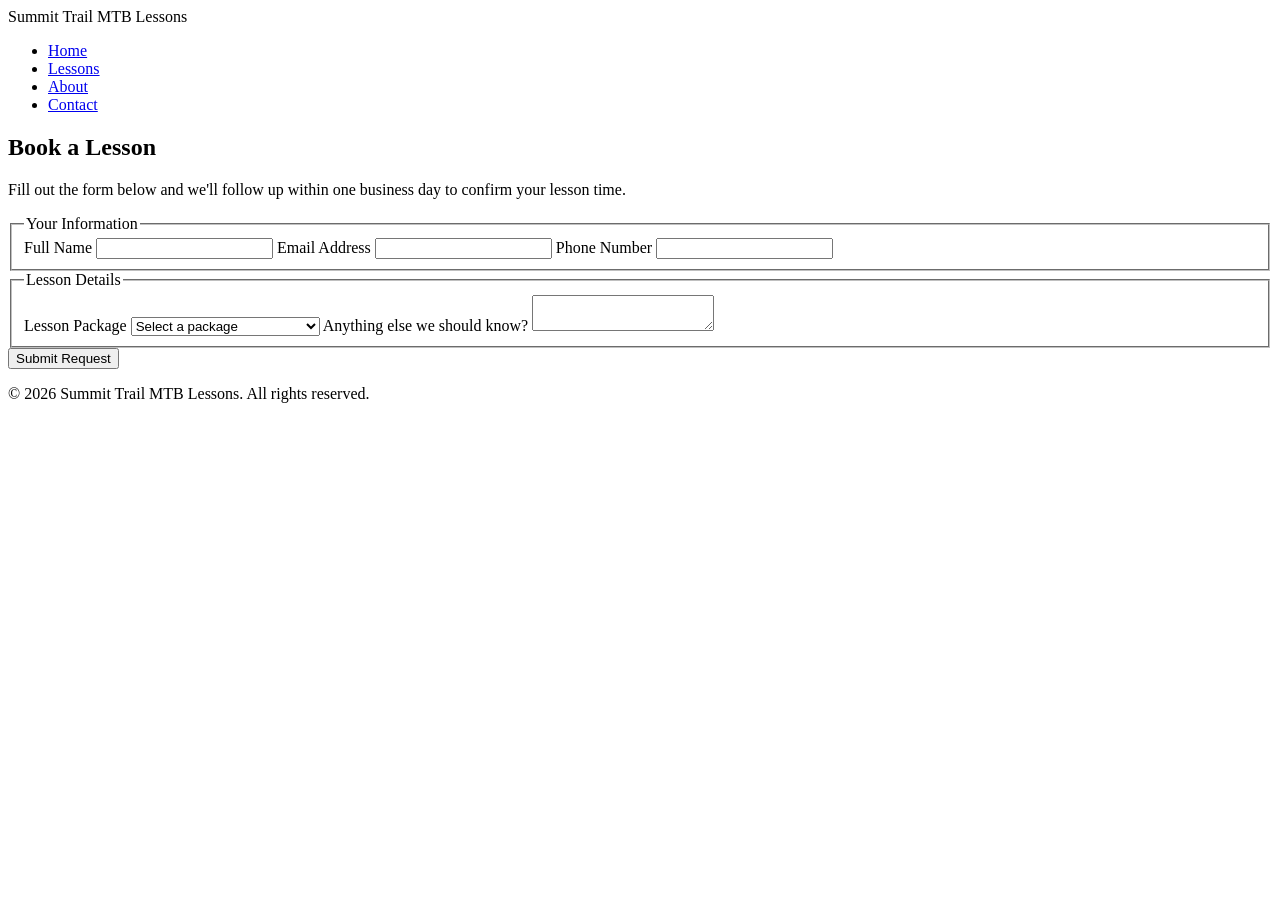
==== contact.html @ 6b5f16a5 "Add files via upload" ====
<!DOCTYPE html>
<html lang="en">
<head>
  <meta charset="UTF-8">
  <meta name="viewport" content="width=device-width, initial-scale=1.0">
  <title>Summit Trail MTB Lessons | Contact</title>
  <link rel="preconnect" href="https://fonts.googleapis.com">
  <link href="https://fonts.googleapis.com/css2?family=Oswald:wght@500;700&family=Open+Sans:wght@400;600&display=swap" rel="stylesheet">
  <link rel="stylesheet" href="css/main.css">
</head>
<body>

  <header>
    <div class="site-header">
      <span class="site-title">Summit Trail MTB Lessons</span>
      <nav aria-label="Primary">
        <ul>
          <li><a href="index.html">Home</a></li>
          <li><a href="lessons.html">Lessons</a></li>
          <li><a href="about.html">About</a></li>
          <li><a href="contact.html" aria-current="page">Contact</a></li>
        </ul>
      </nav>
    </div>
  </header>

  <main>
    <section class="container">
      <h1>Book a Lesson</h1>
      <p>Fill out the form below and we'll follow up within one business day to confirm your lesson time.</p>

      <form action="#" method="post">
        <fieldset>
          <legend>Your Information</legend>

          <label for="name">Full Name</label>
          <input type="text" id="name" name="name" required>

          <label for="email">Email Address</label>
          <input type="email" id="email" name="email" required>

          <label for="phone">Phone Number</label>
          <input type="tel" id="phone" name="phone">
        </fieldset>

        <fieldset>
          <legend>Lesson Details</legend>

          <label for="package">Lesson Package</label>
          <select id="package" name="package" required>
            <option value="">Select a package</option>
            <option value="beginner">Beginner: Trail Basics</option>
            <option value="intermediate">Intermediate: Skills Builder</option>
            <option value="advanced">Advanced: Technical Terrain</option>
          </select>

          <label for="message">Anything else we should know?</label>
          <textarea id="message" name="message"></textarea>
        </fieldset>

        <button type="submit" class="btn">Submit Request</button>
      </form>
    </section>
  </main>

  <footer>
    <p>&copy; 2026 Summit Trail MTB Lessons. All rights reserved.</p>
  </footer>

</body>
</html>
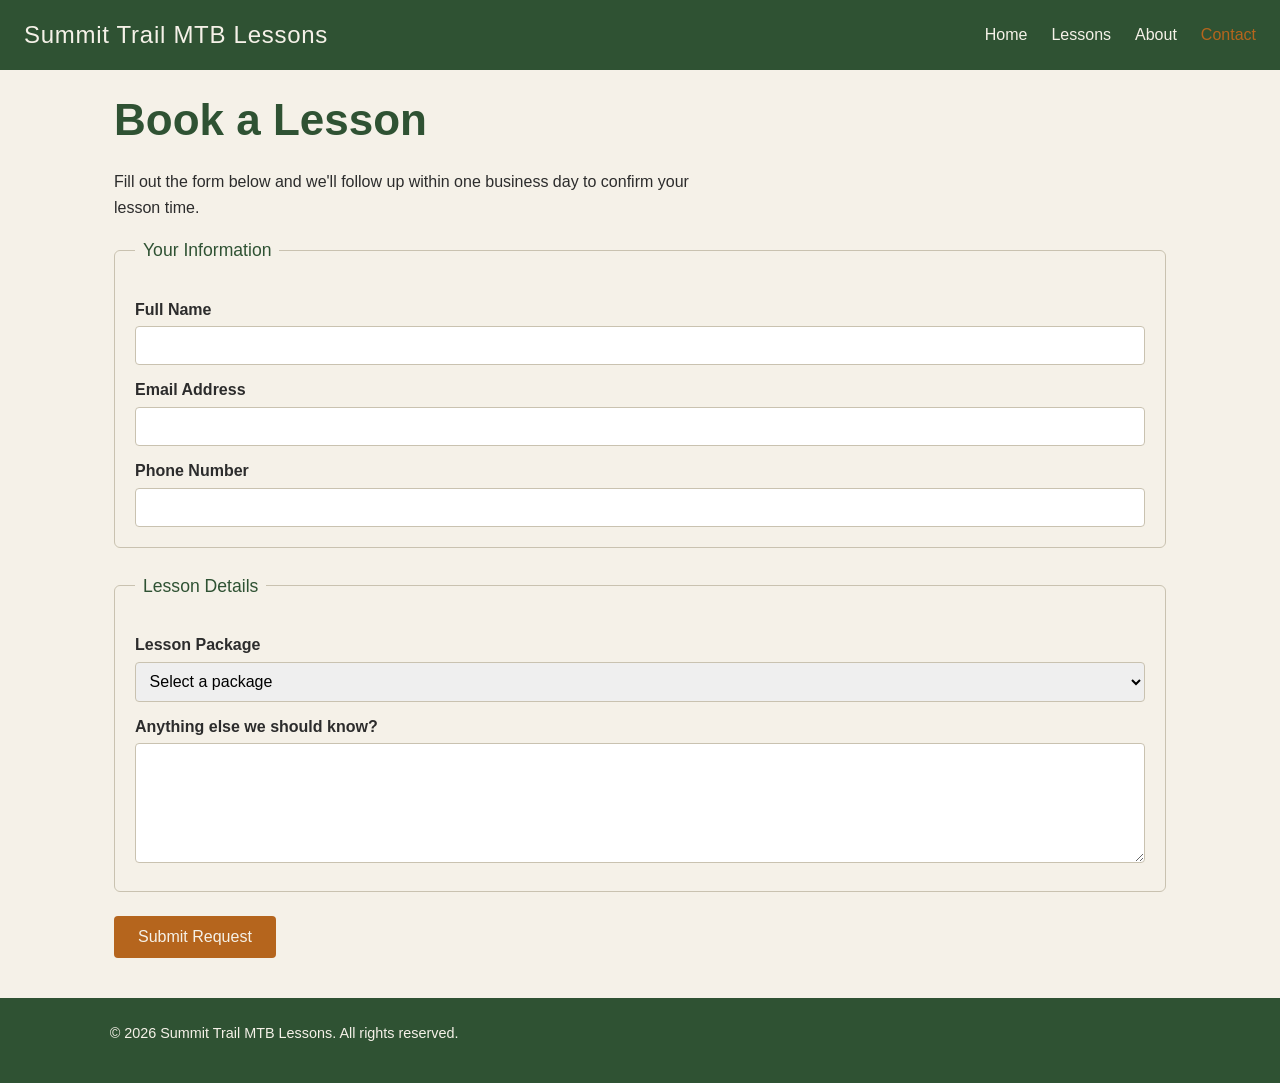
==== commit 8fe7b989: "Enhance booking form with validation and scripts Updated the booking form to include autocomplete at" ====
--- a/contact.html
+++ b/contact.html
@@ -29,36 +29,40 @@
       <h1>Book a Lesson</h1>
       <p>Fill out the form below and we'll follow up within one business day to confirm your lesson time.</p>
 
-      <form action="#" method="post">
+      <form id="booking-form" action="#" method="post" novalidate>
         <fieldset>
           <legend>Your Information</legend>
 
           <label for="name">Full Name</label>
-          <input type="text" id="name" name="name" required>
+          <input type="text" id="name" name="name" autocomplete="name">
+          <span class="error" id="name-error" role="alert"></span>
 
           <label for="email">Email Address</label>
-          <input type="email" id="email" name="email" required>
+          <input type="email" id="email" name="email" autocomplete="email">
+          <span class="error" id="email-error" role="alert"></span>
 
           <label for="phone">Phone Number</label>
-          <input type="tel" id="phone" name="phone">
+          <input type="tel" id="phone" name="phone" autocomplete="tel">
+          <span class="error" id="phone-error" role="alert"></span>
         </fieldset>
 
         <fieldset>
           <legend>Lesson Details</legend>
 
           <label for="package">Lesson Package</label>
-          <select id="package" name="package" required>
+          <select id="package" name="package">
             <option value="">Select a package</option>
-            <option value="beginner">Beginner: Trail Basics</option>
-            <option value="intermediate">Intermediate: Skills Builder</option>
-            <option value="advanced">Advanced: Technical Terrain</option>
           </select>
+          <span class="hint" id="prefill-note"></span>
+          <span class="error" id="package-error" role="alert"></span>
 
           <label for="message">Anything else we should know?</label>
           <textarea id="message" name="message"></textarea>
+          <span class="error" id="message-error" role="alert"></span>
         </fieldset>
 
         <button type="submit" class="btn">Submit Request</button>
+        <p id="form-success" class="success" role="status"></p>
       </form>
     </section>
   </main>
@@ -67,5 +71,7 @@
     <p>&copy; 2026 Summit Trail MTB Lessons. All rights reserved.</p>
   </footer>
 
+  <script src="js/data.js"></script>
+  <script src="js/contact.js"></script>
 </body>
 </html>
--- a/css/main.css
+++ b/css/main.css
@@ -0,0 +1,244 @@
+/* =========================================================
+   Summit Trail MTB Lessons — main.css
+   Design system: 4 colors, 2 fonts, mobile-first, Flexbox
+   ========================================================= */
+
+/* ---- Design tokens ---- */
+:root {
+  --color-forest: #2f5233;   /* primary brand color: headers, nav, buttons */
+  --color-rust: #b5651d;     /* accent color: links, highlights, CTAs */
+  --color-cream: #f5f1e8;    /* background color */
+  --color-charcoal: #2c2c2c; /* body text color */
+
+  --font-heading: 'Oswald', sans-serif;
+  --font-body: 'Open Sans', sans-serif;
+}
+
+/* ---- Reset / base ---- */
+* {
+  box-sizing: border-box;
+  margin: 0;
+  padding: 0;
+}
+
+body {
+  font-family: var(--font-body);
+  color: var(--color-charcoal);
+  background-color: var(--color-cream);
+  line-height: 1.6;
+}
+
+h1, h2, h3 {
+  font-family: var(--font-heading);
+  color: var(--color-forest);
+  line-height: 1.2;
+  margin-bottom: 0.5em;
+}
+
+h1 { font-size: 2rem; }
+h2 { font-size: 1.5rem; }
+h3 { font-size: 1.15rem; }
+
+p {
+  margin-bottom: 1em;
+  max-width: 65ch;
+}
+
+a {
+  color: var(--color-rust);
+  text-decoration: none;
+}
+
+a:hover,
+a:focus {
+  text-decoration: underline;
+}
+
+img {
+  max-width: 100%;
+  display: block;
+}
+
+/* ---- Layout helpers ---- */
+.container {
+  width: 100%;
+  max-width: 1100px;
+  margin: 0 auto;
+  padding: 1.5rem;
+}
+
+/* ---- Header / Nav (mobile-first: stacked column) ---- */
+header {
+  background-color: var(--color-forest);
+  color: var(--color-cream);
+}
+
+.site-header {
+  display: flex;
+  flex-direction: column;
+  align-items: flex-start;
+  gap: 0.75rem;
+  padding: 1rem 1.5rem;
+}
+
+.site-title {
+  font-family: var(--font-heading);
+  color: var(--color-cream);
+  font-size: 1.5rem;
+  letter-spacing: 0.03em;
+}
+
+nav ul {
+  list-style: none;
+  display: flex;
+  flex-direction: column;
+  gap: 0.5rem;
+  width: 100%;
+}
+
+nav a {
+  color: var(--color-cream);
+  font-family: var(--font-heading);
+  font-size: 1rem;
+  display: block;
+  padding: 0.4rem 0;
+  border-bottom: 1px solid rgba(245, 241, 232, 0.2);
+}
+
+nav a:hover,
+nav a:focus,
+nav a[aria-current="page"] {
+  color: var(--color-rust);
+  text-decoration: none;
+}
+
+/* ---- Hero section ---- */
+.hero {
+  background-color: var(--color-charcoal);
+  color: var(--color-cream);
+  text-align: center;
+  padding: 3rem 1.5rem;
+}
+
+.hero h1 {
+  color: var(--color-cream);
+}
+
+.hero p {
+  margin: 0 auto 1.5rem auto;
+}
+
+.btn {
+  display: inline-block;
+  background-color: var(--color-rust);
+  color: var(--color-cream);
+  font-family: var(--font-heading);
+  padding: 0.75rem 1.5rem;
+  border-radius: 4px;
+  border: none;
+  font-size: 1rem;
+  cursor: pointer;
+}
+
+.btn:hover,
+.btn:focus {
+  background-color: #954f16;
+  text-decoration: none;
+}
+
+/* ---- Card layout (mobile-first: stacked column) ---- */
+.card-grid {
+  display: flex;
+  flex-direction: column;
+  gap: 1.5rem;
+  padding: 2rem 0;
+}
+
+.card {
+  background-color: #ffffff;
+  border: 1px solid #e0dbcf;
+  border-radius: 6px;
+  padding: 1.5rem;
+  flex: 1;
+}
+
+.card h3 {
+  color: var(--color-rust);
+}
+
+/* ---- Forms ---- */
+fieldset {
+  border: 1px solid #c9c2b0;
+  border-radius: 6px;
+  padding: 1.25rem;
+  margin-bottom: 1.5rem;
+}
+
+legend {
+  font-family: var(--font-heading);
+  color: var(--color-forest);
+  padding: 0 0.5rem;
+  font-size: 1.1rem;
+}
+
+label {
+  display: block;
+  font-weight: 600;
+  margin-top: 0.75rem;
+  margin-bottom: 0.25rem;
+}
+
+input,
+textarea,
+select {
+  width: 100%;
+  padding: 0.6rem;
+  border: 1px solid #c9c2b0;
+  border-radius: 4px;
+  font-family: var(--font-body);
+  font-size: 1rem;
+}
+
+textarea {
+  resize: vertical;
+  min-height: 120px;
+}
+
+/* ---- Footer ---- */
+footer {
+  background-color: var(--color-forest);
+  color: var(--color-cream);
+  text-align: center;
+  padding: 1.5rem;
+  font-size: 0.9rem;
+}
+
+/* =========================================================
+   Media query: larger screens (tablet and up)
+   Switches nav and card layout from column to row
+   ========================================================= */
+@media (min-width: 768px) {
+  .site-header {
+    flex-direction: row;
+    justify-content: space-between;
+    align-items: center;
+  }
+
+  nav ul {
+    flex-direction: row;
+    gap: 1.5rem;
+    width: auto;
+  }
+
+  nav a {
+    border-bottom: none;
+    padding: 0.25rem 0;
+  }
+
+  .card-grid {
+    flex-direction: row;
+  }
+
+  h1 { font-size: 2.75rem; }
+  h2 { font-size: 2rem; }
+}
